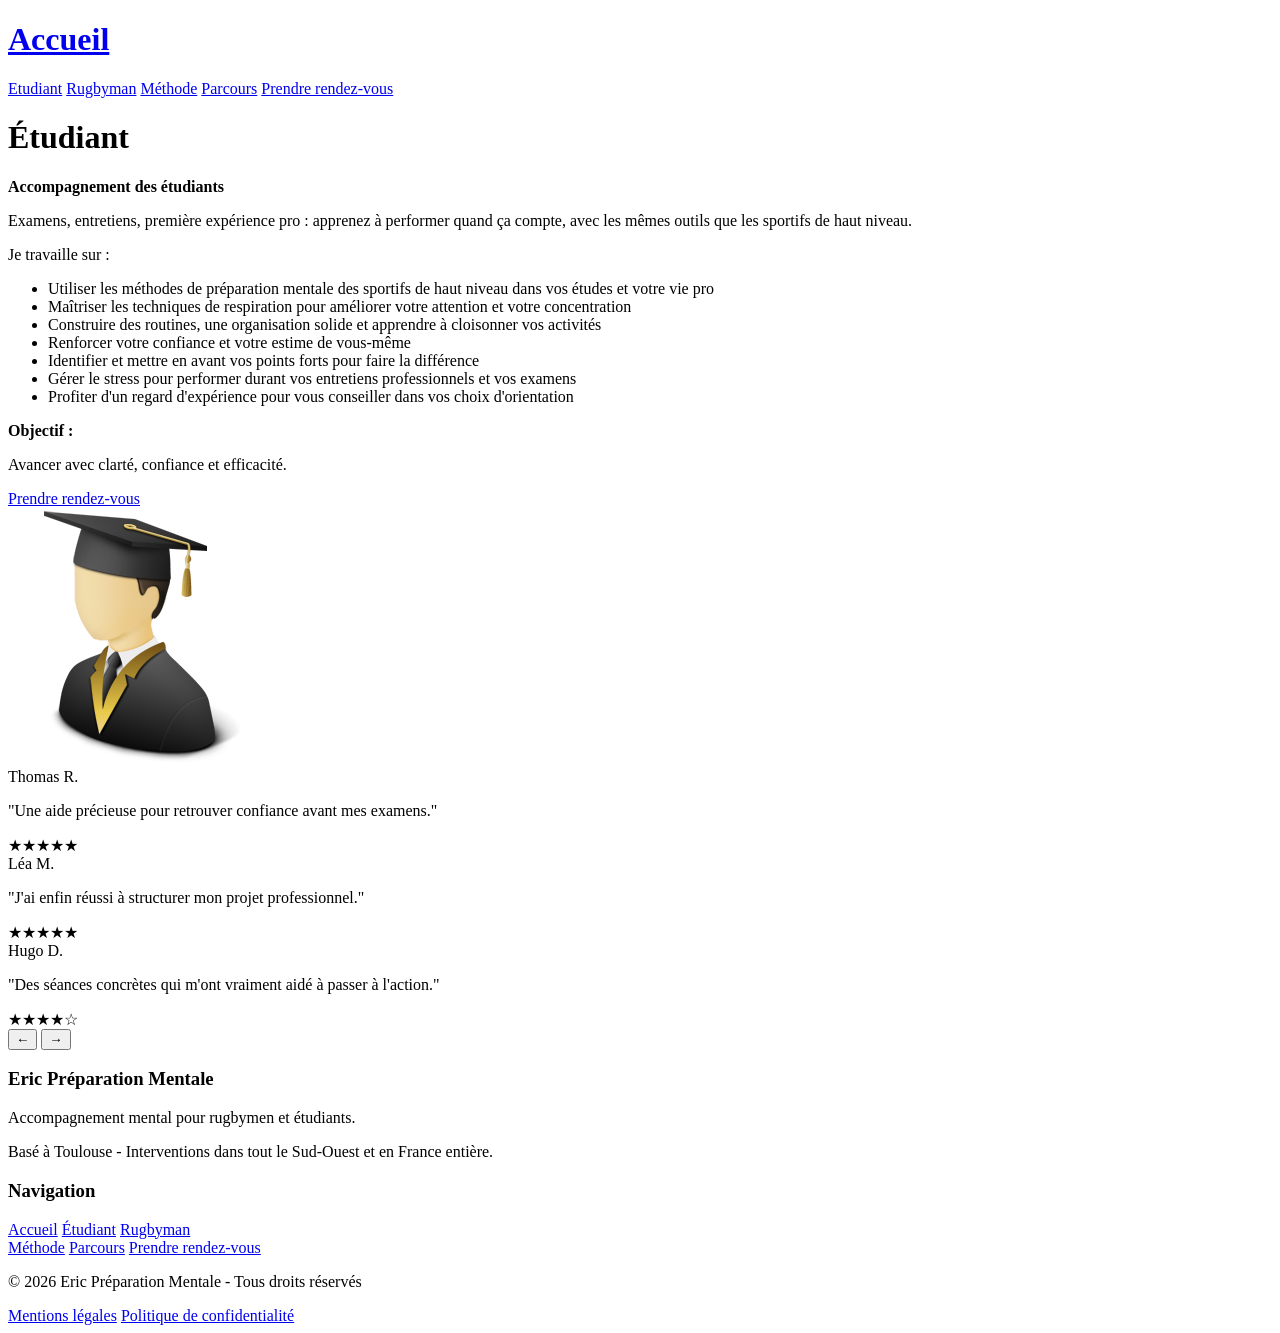
==== pages/etudiant.html @ fa06c0bd "feat: changement type php vers html" ====
<!DOCTYPE html>
<html lang="fr">

<head>
    <meta charset="UTF-8">
    <meta name="viewport" content="width=device-width, initial-scale=1.0">
    <title>Offre étudiant</title>
    <link rel="stylesheet" href="../assets/css/main.css ?v=1">
    <link rel="stylesheet" href="../assets/css/etudiant.css ?v=1">
    <link rel="stylesheet" href="/assets/css/header.css ?v=1">
    <link rel="stylesheet" href="/assets/css/footer.css ?v=1">
</head>

<body>

    <header>
        <a href="/index.html" class="logo-text">
            <h1>Accueil</h1>
        </a>

        <div class="nav-droite">
            <a href="/pages/etudiant.html">Etudiant</a>
            <a href="/pages/rugbyman.html">Rugbyman</a>
            <a href="/pages/methode.html">Méthode</a>
            <a href="/pages/parcours.html">Parcours</a>
            <a href="/pages/rdv.html" class="btn-rdv">Prendre rendez-vous</a>
        </div>
    </header>
    <main>
        <div class="offre_page">

            <div class="colonne_gauche">
                <h1>Étudiant</h1>
                <strong>Accompagnement des étudiants</strong>
                <p>Examens, entretiens, première expérience pro : apprenez à performer quand ça compte, avec les mêmes outils que les sportifs de haut niveau.</p>
                <p>Je travaille sur :</p>
                <ul>
                    <li>Utiliser les méthodes de préparation mentale des sportifs de haut niveau dans vos études et votre vie pro</li>
                    <li>Maîtriser les techniques de respiration pour améliorer votre attention et votre concentration</li>
                    <li>Construire des routines, une organisation solide et apprendre à cloisonner vos activités</li>
                    <li>Renforcer votre confiance et votre estime de vous-même</li>
                    <li>Identifier et mettre en avant vos points forts pour faire la différence</li>
                    <li>Gérer le stress pour performer durant vos entretiens professionnels et vos examens</li>
                    <li>Profiter d'un regard d'expérience pour vous conseiller dans vos choix d'orientation</li>
                </ul>
                <strong>Objectif :</strong>
                <p class="objectif">Avancer avec clarté, confiance et efficacité.</p>
                <a class="prendre_rdv" href="./pages/rdv.html">Prendre rendez-vous</a>
            </div>

            <div class="colonne_droite">
                <div class="photo-etudiant">
                    <img src="../assets/img/etudiant_img.png" alt="Etudiant">
                </div>

                <div class="evaluation" id="eval-etudiant">
                    <div class="eval-piste">
                        <div class="eval-carte">
                            <span class="eval-pseudo">Thomas R.</span>
                            <p class="eval-commentaire">"Une aide précieuse pour retrouver confiance avant mes examens."</p>
                            <div class="etoiles">★★★★★</div>
                        </div>
                        <div class="eval-carte">
                            <span class="eval-pseudo">Léa M.</span>
                            <p class="eval-commentaire">"J'ai enfin réussi à structurer mon projet professionnel."</p>
                            <div class="etoiles">★★★★★</div>
                        </div>
                        <div class="eval-carte">
                            <span class="eval-pseudo">Hugo D.</span>
                            <p class="eval-commentaire">"Des séances concrètes qui m'ont vraiment aidé à passer à l'action."</p>
                            <div class="etoiles">★★★★☆</div>
                        </div>
                    </div>
                    <div class="eval-nav">
                        <div class="eval-points">
                            <span class="point active"></span>
                            <span class="point"></span>
                            <span class="point"></span>
                        </div>
                        <div class="eval-fleches">
                            <button class="fleche" onclick="slide('eval-etudiant', -1)">←</button>
                            <button class="fleche" onclick="slide('eval-etudiant', 1)">→</button>
                        </div>
                    </div>
                </div>
            </div>

        </div>
    </main>
    <script src="../assets/js/evaluation.js?v=1"></script>
    
    <footer>
        <div class="footer-contenu">

            <div class="footer-colonne">
                <h3>Eric Préparation Mentale</h3>
                <p>Accompagnement mental pour rugbymen et étudiants.</p>
                <p>Basé à Toulouse - Interventions dans tout le Sud-Ouest et en France entière.</p>
            </div>

            <div class="footer-colonne">
                <h3>Navigation</h3>
                <div class="colonne-place">
                    <div class="colonne1">
                        <a href="/index.html">Accueil</a>
                        <a href="/pages/etudiant.html">Étudiant</a>
                        <a href="/pages/rugbyman.html">Rugbyman</a>
                    </div>
                    <div class="colonne2">
                        <a href="/pages/methode.html">Méthode</a>
                        <a href="/pages/parcours.html">Parcours</a>
                        <a href="/pages/rdv.html">Prendre rendez-vous</a>
                    </div>
                </div>
            </div>
        </div>

        <div class="footer-bas">
            <p>&copy; 2026 Eric Préparation Mentale - Tous droits réservés</p>
            <a href="/pages/mentions-legales.html">Mentions légales</a>
            <a href="/pages/confidentialite.html">Politique de confidentialité</a>
        </div>
    </footer>
</body>
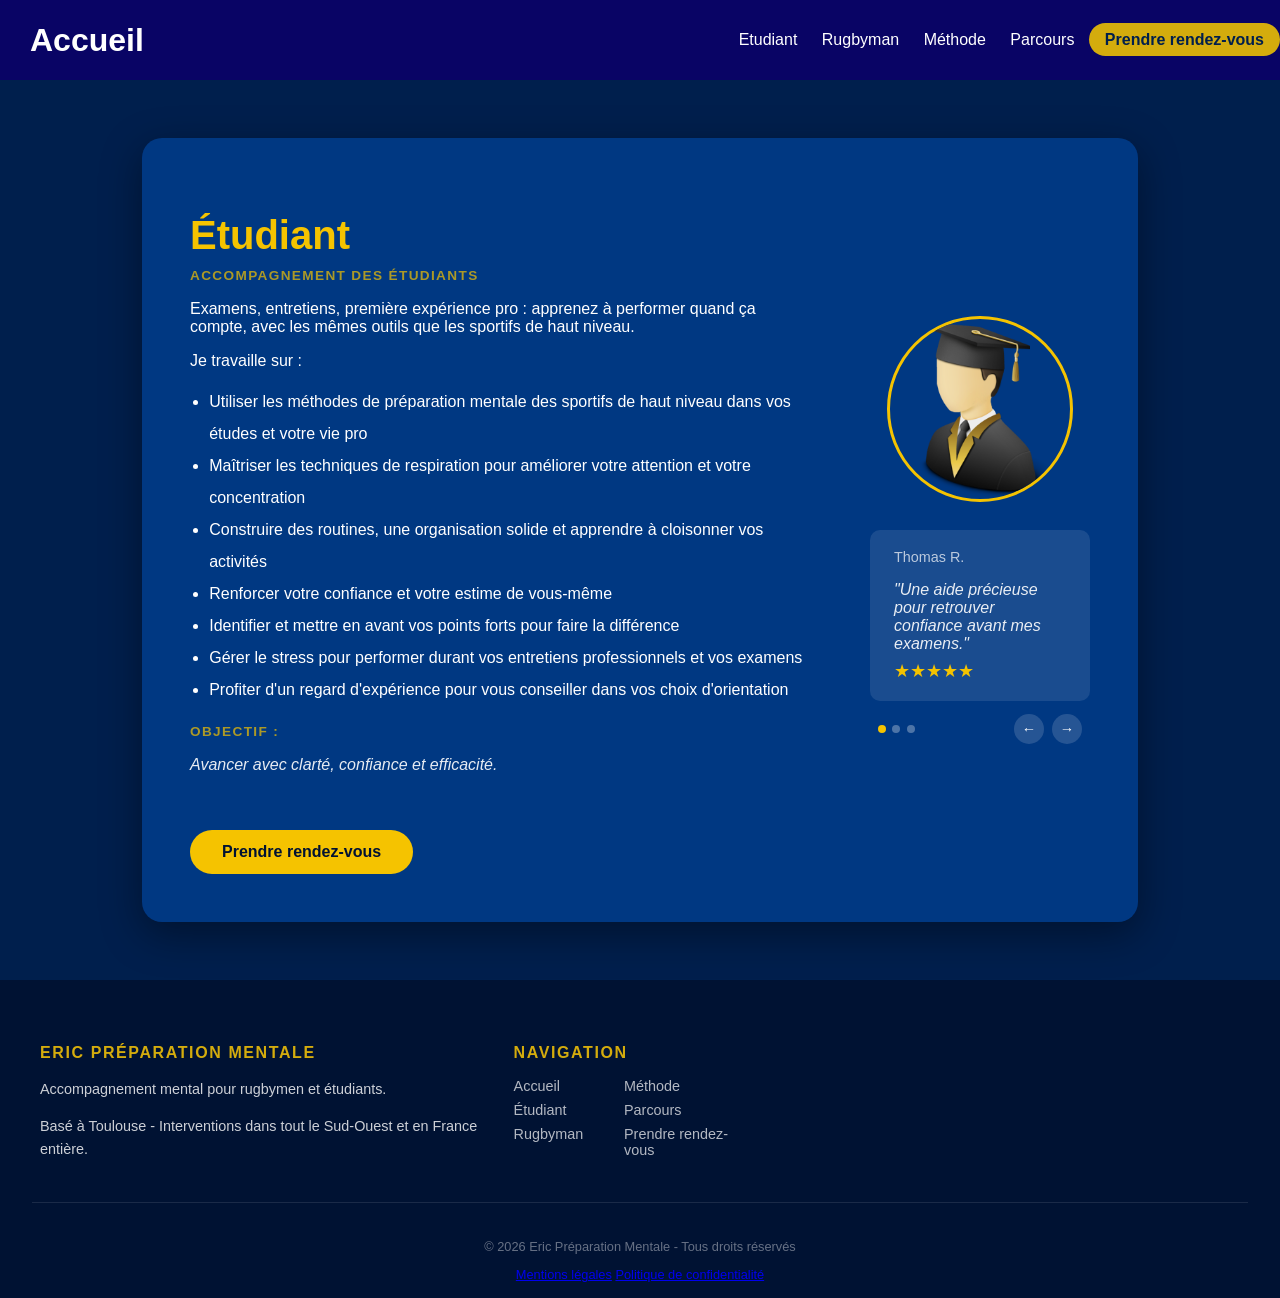
==== commit 44e02431: "fix: chemin css" ====
--- a/pages/etudiant.html
+++ b/pages/etudiant.html
@@ -5,10 +5,10 @@
     <meta charset="UTF-8">
     <meta name="viewport" content="width=device-width, initial-scale=1.0">
     <title>Offre étudiant</title>
-    <link rel="stylesheet" href="../assets/css/main.css ?v=1">
-    <link rel="stylesheet" href="../assets/css/etudiant.css ?v=1">
-    <link rel="stylesheet" href="/assets/css/header.css ?v=1">
-    <link rel="stylesheet" href="/assets/css/footer.css ?v=1">
+    <link rel="stylesheet" href="../assets/css/main.css?v=1">
+    <link rel="stylesheet" href="../assets/css/etudiant.css?v=1">
+    <link rel="stylesheet" href="/assets/css/header.css?v=1">
+    <link rel="stylesheet" href="/assets/css/footer.css?v=1">
 </head>
 
 <body>
--- a/assets/css/main.css
+++ b/assets/css/main.css
@@ -0,0 +1,389 @@
+body {
+    background-color: #f5f5f5;
+    padding: 0;
+    margin: 0;
+}
+
+.texte {
+    color: rgb(255, 255, 255);
+    padding: 20px;
+}
+
+.titre {
+    font-size: 2rem;
+}
+
+/**###############################################**/
+.intro {
+    display: grid;
+    grid-template-columns: 1fr 1fr;
+    grid-template-rows: auto auto;
+    gap: 30%;
+    background-color: #033882;
+    align-items: center;
+}
+
+.texte_intro {
+    color: white;
+    padding: 5%;
+}
+
+.texte_intro b {
+    font-size: 3.92rem;
+    font-style:italic;
+}
+
+.texte_intro strong {
+    color: #D4AC0D;
+    font-style: italic;
+}
+
+.texte_intro p {
+    padding: 1%;
+}
+
+.texte_intro a {
+    text-decoration: none;
+    color: white;
+    padding: 7px;
+    transition: background-color 0.2s;
+    border-color: rgba(255, 255, 255, 0.5);
+    border-style: ridge;
+}
+
+.texte_intro a:hover {
+    background-color: #16213E;
+}
+
+.image_Eric {
+    display: flex;
+    justify-content: center;
+    align-items: center;
+    margin: 30px 50px 30px 0;
+}
+
+.image_Eric img {
+    width: 300px;
+    height: 300px;
+    border-radius: 50%;
+    border: 3px solid #D4AC0D;
+    object-fit: cover;
+}
+
+/**###############################################**/
+
+.pk_voir_prepa .texte {
+    color: #001F4D;
+}
+
+.pk_voir_prepa b {
+    font-size: 3rem;
+    font-style: oblique;
+}
+
+/**###############################################**/
+
+.texte_offre {
+    color: white;
+    padding: 1rem;
+}
+
+.texte_offre b {
+    font-size: 2rem;
+}
+
+.texte_offre em {
+    color: #D4AC0D;
+}
+
+.texte_offre h2 {
+    font-size: 1rem;
+}
+
+.offres {
+    background-color: #082653;
+}
+
+.offres_conteneur {
+    display: grid;
+    grid-template-columns: 1fr 1fr;
+    grid-template-rows: auto auto;
+    align-items: start;
+    max-width: 1000px;
+    margin: 0 auto;
+    margin-top: 2rem;
+    margin-bottom: 2rem;
+}
+
+.offre_etudiant {
+    padding: 2rem;
+    background-color: #0047AB;
+    border-style: groove;
+    border-color: #D4AC0D;
+    box-shadow: 8px 8px 22px rgba(0, 0, 0, 0.3);
+}
+
+.texte1offre {
+    color: white;
+}
+
+.offre_sport {
+    padding: 3rem;
+    background-color: #18295a;
+    border-style: groove;
+    border-color: #D4AC0D;
+    box-shadow: 8px 8px 22px rgba(0, 0, 0, 0.3);
+}
+
+.texte2offre {
+    color: white;
+}
+
+.offres h2 {
+    font-size: 2rem;
+    margin-bottom: 0.5rem;
+    color: white;
+}
+
+.offres strong {
+    font-size: 0.85rem;
+    text-transform: uppercase;
+    letter-spacing: 0.1em;
+    opacity: 0.8;
+    color: #D4AC0D;
+}
+
+.offres ul {
+    margin: 1rem 0;
+    padding-left: 1.2rem;
+    line-height: 2;
+}
+
+.offres .objectif {
+    font-style: italic;
+    opacity: 0.9;
+    margin-bottom: 2rem;
+}
+
+.prendre_rdv {
+    display: inline-block;
+    margin-top: 1.5rem;
+    padding: 0.8rem 2rem;
+    background-color: #D4AC0D;
+    color: #001F4D !important;
+    border-radius: 50px;
+    font-weight: bold;
+    text-decoration: none;
+    transition: background-color 0.2s, transform 0.2s;
+}
+
+.prendre_rdv:hover {
+    transform: translateY(-2px);
+}
+
+.voir_detail{
+    display: inline-block;
+    padding: 0.8rem;
+    color: #ffffff !important;
+    border-radius: 50px;
+    transition: background-color 0.2s, transform 0.2s;
+}
+
+.voir_detail:hover {
+    background-color: #091181;
+    transform: translateY(-2px);
+}
+
+.texte_vide{
+    background-color: #082653;
+}
+/**###############################################**/
+
+.texte_promo{
+    background-color: #05129b;
+    padding: 1rem;
+}
+
+.texte_promo .titre{
+    font-size: 2rem;
+    color: rgb(255, 0, 0);
+}
+
+.texte_promo .text{
+    color: white;
+}
+
+/**###############################################**/
+.format {
+    background-color: #001F4D;
+}
+
+.conteneur-format {
+    display: grid;
+    grid-template-columns: repeat(6, 1fr);
+    grid-template-rows: repeat(2, 1fr);
+    gap: 2rem;
+    padding: 2rem;
+    width: 100%;
+    box-sizing: border-box;
+}
+
+.zone-format {
+    padding: 1rem;
+    border-radius: 6px;
+    box-shadow: 0 4px 20px rgba(0, 0, 0, 0.3);
+    background-color: #0047AB;
+    border-left: 4px solid #D4AC0D;
+}
+
+.zone-format:nth-child(1) { grid-column-start: 1; grid-column-end: 4; grid-row-start: 1; }
+.zone-format:nth-child(2) { grid-column-start: 3; grid-column-end: 5; grid-row-start: 2; }
+.zone-format:nth-child(3) { grid-column-start: 1; grid-column-end: 3; grid-row-start: 2; }
+.zone-format:nth-child(4) { grid-column-start: 5; grid-column-end: 7; grid-row-start: 2; }
+.zone-format:nth-child(5) { grid-column-start: 4; grid-column-end: 7; grid-row-start: 1; }
+
+/**###############################################**/
+
+.fonctionne {
+    background-color: #022d6c;
+}
+
+.fonctionne .texte,
+.offres .texte {
+    color: white;
+    padding: 15px;
+}
+
+.mini-texte {
+    margin-left: 1.5rem;
+}
+
+.zone {
+    padding: 1rem;
+    border-radius: 6px;
+    box-shadow: 0 4px 20px rgba(0, 0, 0, 0.3);
+    background-color: #0047AB;
+    border-left: 4px solid #D4AC0D;
+}
+
+.conteneur-zone {
+    display: grid;
+    grid-template-columns: 1fr 1fr;
+    grid-template-rows: auto auto;
+    gap: 2rem;
+    padding: 2rem;
+    width: 100%;
+    box-sizing: border-box;
+}
+
+/**###############################################**/
+
+.presentation_eric,
+.presentation_mentor,
+.philosophie {
+    display: flex;
+    align-items: center;
+    width: 100%;
+    justify-content: space-between;
+}
+
+.presentation_eric {
+    background-color: #001F4D;
+}
+
+.presentation_eric .texte{
+    width: 100%;
+}
+
+.parcours-conteneur {
+    background-color: #0047AB;
+    padding: 2rem;
+    border-radius: 6px;
+    line-height: 1.8;
+    max-width: 800px;
+    margin: 0 auto;
+    text-align: center;
+}
+
+/*##############################################################*/
+.intro,
+.pk_voir_prepa,
+.offres,
+.format,
+.fonctionne,
+.presentation_eric {
+    min-height: 100vh;
+    box-sizing: border-box;
+}
+
+.pk_voir_prepa,
+.format {
+    min-height: 100vh;
+    display: flex;
+    align-items: center;
+    box-sizing: border-box;
+}
+
+@media (max-width: 768px) {
+    /*Intro*/
+    .intro {
+        grid-template-columns: 1fr;
+        gap: 0;
+        text-align: center;
+    }
+
+    .texte_intro b {
+        font-size: 3rem;
+    }
+
+    .image_Eric {
+        margin: 0 auto 2rem;
+    }
+
+    .image_Eric img {
+        width: 200px;
+        height: 200px;
+    }
+
+    /* Offres */
+    .offres_conteneur {
+        grid-template-columns: 1fr;
+        padding: 1rem;
+    }
+
+    /* Format */
+    .conteneur-format {
+        grid-template-columns: 1fr;
+        grid-template-rows: auto;
+    }
+
+    .zone-format:nth-child(1),
+    .zone-format:nth-child(2),
+    .zone-format:nth-child(3),
+    .zone-format:nth-child(4),
+    .zone-format:nth-child(5) {
+        grid-column: auto;
+        grid-row: auto;
+    }
+
+    /* Piliers */
+    .conteneur-zone {
+        grid-template-columns: 1fr;
+    }
+
+    /* Parcours dans main */
+    .presentation_eric {
+        flex-direction: column;
+        padding: 1rem;
+    }
+
+    .textes_colonnes {
+        flex-direction: column;
+    }
+
+    .separateur {
+        width: 100%;
+        height: 2px;
+        align-self: auto;
+    }
+}
--- a/assets/css/etudiant.css
+++ b/assets/css/etudiant.css
@@ -0,0 +1,191 @@
+main {
+    background-color: #001F4D;
+    min-height: 100vh;
+    display: flex;
+    align-items: center;
+    justify-content: center;
+}
+
+.offre_page {
+    display: flex;
+    flex-direction: row;
+    align-items: center;
+    gap: 4rem;
+    max-width: 900px;
+    width: 90%;
+    background-color: #003882;
+    border-radius: 20px;
+    padding: 3rem;
+    box-shadow: 0 12px 40px rgba(0, 0, 0, 0.4);
+    margin: 3rem auto;
+}
+
+.colonne_gauche {
+    color: white;
+    flex: 1;
+}
+
+.colonne_gauche h1 {
+    font-size: 2.5rem;
+    color: #F5C300;
+    margin-bottom: 0.5rem;
+}
+
+.colonne_gauche strong {
+    font-size: 0.85rem;
+    text-transform: uppercase;
+    letter-spacing: 0.1em;
+    opacity: 0.7;
+    color: #F5C300;
+}
+
+.colonne_gauche ul {
+    margin: 1rem 0;
+    padding-left: 1.2rem;
+    line-height: 2;
+}
+
+.colonne_gauche .objectif {
+    font-style: italic;
+    opacity: 0.9;
+    margin-bottom: 2rem;
+}
+
+.prendre_rdv {
+    display: inline-block;
+    margin-top: 1.5rem;
+    padding: 0.8rem 2rem;
+    background-color: #F5C300;
+    color: #001233 !important;
+    border-radius: 50px;
+    font-weight: bold;
+    text-decoration: none;
+    transition: background-color 0.2s, transform 0.2s;
+}
+
+.prendre_rdv:hover {
+    background-color: #d4a900;
+    transform: translateY(-2px);
+}
+
+.colonne_droite {
+    display: flex;
+    flex-direction: column;
+    align-items: center;
+    gap: 1.5rem;
+    flex-shrink: 0;
+    width: 220px;
+}
+
+.photo-etudiant img {
+    width: 180px;
+    height: 180px;
+    object-fit: cover;
+    border-radius: 50%;
+    border: 3px solid #F5C300;
+}
+
+.evaluation {
+    width: 100%;
+    overflow: hidden;
+}
+
+.eval-piste {
+    display: flex;
+    transition: transform 0.5s ease;
+}
+
+.eval-carte {
+    min-width: 100%;
+    background-color: rgba(255, 255, 255, 0.1);
+    border-radius: 10px;
+    padding: 1.2rem 1.5rem;
+    box-sizing: border-box;
+    color: white;
+}
+
+.eval-pseudo {
+    font-size: 0.9rem;
+    opacity: 0.7;
+    display: block;
+    margin-bottom: 0.5rem;
+}
+
+.eval-commentaire {
+    font-style: italic;
+    opacity: 0.9;
+    margin-bottom: 0.5rem;
+}
+
+.etoiles {
+    color: #F5C300;
+    font-size: 1.1rem;
+}
+
+.eval-nav {
+    display: flex;
+    justify-content: space-between;
+    align-items: center;
+    margin-top: 0.8rem;
+    padding: 0 0.5rem;
+}
+
+.eval-points {
+    display: flex;
+    gap: 0.4rem;
+}
+
+.point {
+    width: 8px;
+    height: 8px;
+    border-radius: 50%;
+    background-color: rgba(255, 255, 255, 0.3);
+    transition: background-color 0.3s;
+}
+
+.point.active {
+    background-color: #F5C300;
+}
+
+.eval-fleches {
+    display: flex;
+    gap: 0.5rem;
+}
+
+.fleche {
+    background: rgba(255, 255, 255, 0.15);
+    border: none;
+    color: white;
+    border-radius: 50%;
+    width: 30px;
+    height: 30px;
+    cursor: pointer;
+    font-size: 0.9rem;
+    transition: background-color 0.2s;
+}
+
+.fleche:hover {
+    background: rgba(255, 255, 255, 0.3);
+}
+
+@media (max-width: 768px) {
+    .offre_page {
+        flex-direction: column;
+        padding: 1.5rem;
+        gap: 2rem;
+        margin: 1rem auto;
+    }
+
+    .colonne_gauche h1 {
+        font-size: 1.8rem;
+    }
+
+    .colonne_droite {
+        width: 100%;
+    }
+
+    .photo-etudiant img{
+        width: 130px;
+        height: 130px;
+    }
+}
--- a/assets/css/header.css
+++ b/assets/css/header.css
@@ -0,0 +1,70 @@
+header {
+    position: sticky;
+    display: flex;
+    align-items: center;
+    justify-content: space-between;
+    width: 100%;
+    height: 80px;
+    background: #090465;
+    top: 0;
+    z-index: 1000;
+}
+
+*{
+    font-family: sans-serif;
+}
+
+.logo-text {
+    text-decoration: none;
+    color: white;
+    padding: 30px;
+    border-radius: 20px;
+    transition: background-color 0.2s;
+}
+
+.logo-text :hover {
+    background-color: #0e079b;
+}
+
+.btn-rdv {
+    background-color: #D4AC0D;
+    color: #001F4D !important;
+    font-weight: bold;
+    border-radius: 50px !important;
+    padding: 8px 16px !important;
+}
+
+.nav-droite a{
+    text-decoration: none;
+    color: white;
+    padding: 10px;
+    border-radius: 10px;
+    transition: background-color 0.2s;
+}
+
+.nav-droite a:hover {
+    background-color: #0e079b;
+    color: white !important;
+}
+
+@media (max-width: 768px) {
+    header {
+        flex-direction: column;
+        height: auto;
+        padding: 1rem;
+        gap: 0.5rem;
+    }
+
+    .nav-droite {
+        display: flex;
+        flex-wrap: wrap;
+        justify-content: center;
+        gap: 0.3rem;
+        padding-bottom: 0.5rem;
+    }
+
+    .nav-droite a {
+        font-size: 0.85rem;
+        padding: 6px 8px;
+    }
+}
--- a/assets/css/footer.css
+++ b/assets/css/footer.css
@@ -0,0 +1,64 @@
+footer {
+    background-color: #001233;
+    color: rgba(255, 255, 255, 0.8);
+    padding: 3rem 2rem 1rem;
+    font-size: 0.9rem;
+}
+
+.footer-contenu {
+    display: grid;
+    grid-template-columns: 2fr 1fr 1fr 1fr;
+    gap: 2rem;
+    max-width: 1200px;
+    margin: 0 auto 2rem;
+}
+
+.footer-colonne h3 {
+    color: #D4AC0D;
+    font-size: 1rem;
+    margin-bottom: 1rem;
+    text-transform: uppercase;
+    letter-spacing: 0.1em;
+}
+
+.footer-colonne a {
+    display: block;
+    color: rgba(255, 255, 255, 0.7);
+    text-decoration: none;
+    margin-bottom: 0.5rem;
+    transition: color 0.2s;
+}
+
+.footer-colonne a:hover {
+    color: #D4AC0D;
+}
+
+.colonne-place {
+    display: grid;
+    grid-template-columns: repeat(2, 1fr);
+}
+
+.footer-colonne p {
+    margin-bottom: 0.5rem;
+    line-height: 1.6;
+}
+
+.footer-bas {
+    border-top: 1px solid rgba(255, 255, 255, 0.1);
+    padding-top: 1.5rem;
+    text-align: center;
+    color: rgba(255, 255, 255, 0.4);
+    font-size: 0.8rem;
+}
+
+@media (max-width: 768px) {
+    .footer-contenu {
+        grid-template-columns: 1fr 1fr;
+    }
+}
+
+@media (max-width: 480px) {
+    .footer-contenu {
+        grid-template-columns: 1fr;
+    }
+}
